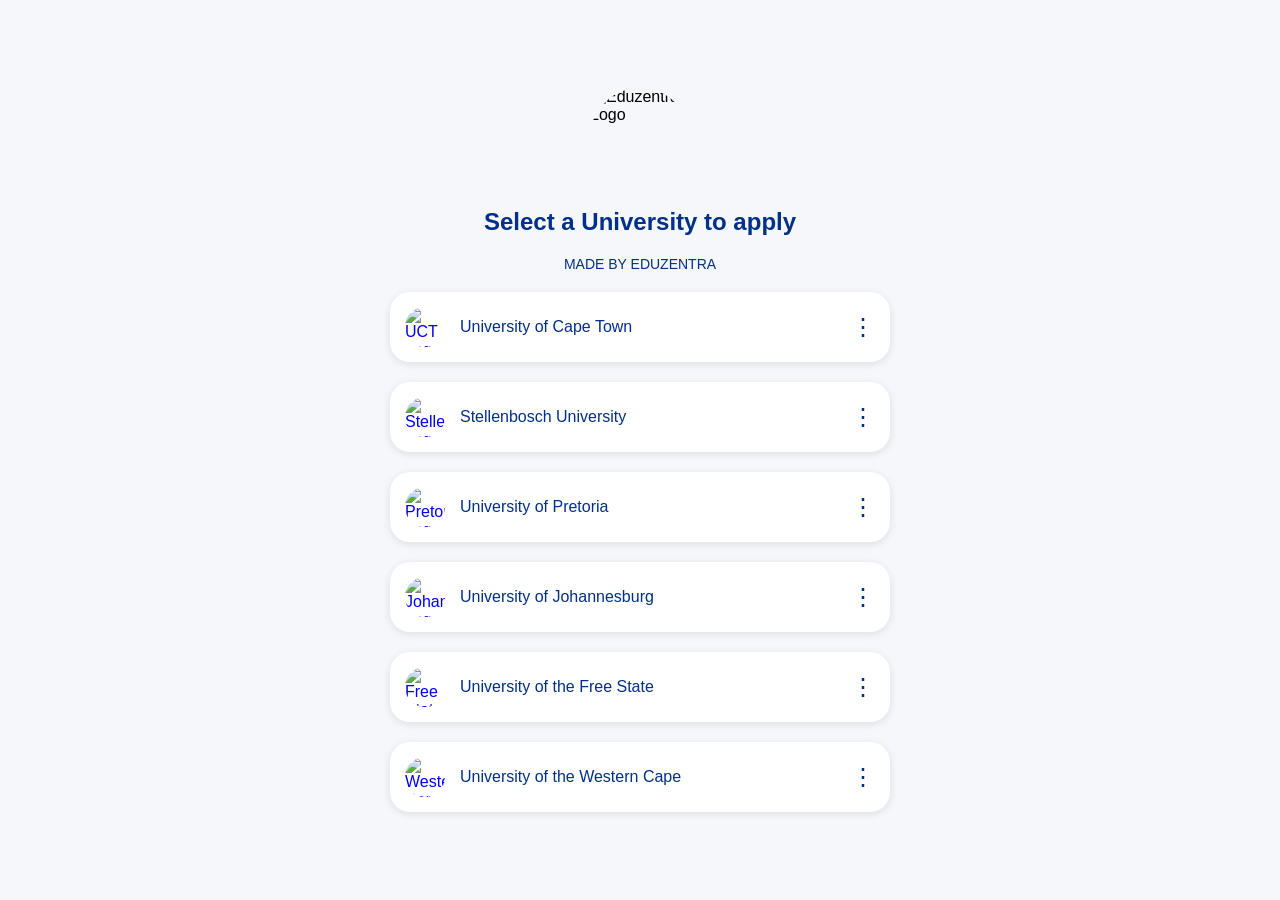
==== index.html @ 1d79d1c6 "Rename university applications select.html to index.html" ====
<!DOCTYPE html>
<html lang="en">
<head>
    <meta charset="UTF-8">
    <meta name="viewport" content="width=device-width, initial-scale=1.0">
    <title>Renegade7 University Selector</title>
    <style>
        /* Reset default styles */
        * {
            margin: 0;
            padding: 0;
            box-sizing: border-box;
        }

        body {
            background-color: #f5f7fa; /* Light gray background */
            font-family: 'Poppins', sans-serif; /* Modern sans-serif font */
            display: flex;
            justify-content: center;
            align-items: center;
            min-height: 100vh;
            padding: 20px;
        }

        .container {
            max-width: 600px; /* Constrain width for readability */
            width: 100%;
            display: flex;
            flex-direction: column;
            align-items: center;
            gap: 20px; /* Space between elements */
        }

        /* Header logo */
        .header-logo {
            width: 100px;
            height: 100px;
            border-radius: 50%;
            object-fit: cover;
        }

        /* Header titles */
        .header-title {
            font-size: 24px;
            font-weight: 700;
            color: #003087; /* Dark blue */
            text-align: center;
        }

        .header-subtitle {
            font-size: 14px;
            font-weight: 500;
            color: #003087;
            text-align: center;
        }

        /* University buttons */
        .uni-button {
            width: 100%;
            max-width: 500px; /* Button width */
            display: flex;
            align-items: center;
            justify-content: space-between;
            padding: 15px;
            background-color: #ffffff; /* White background */
            border-radius: 20px; /* Rounded edges */
            box-shadow: 0 2px 8px rgba(0, 0, 0, 0.1); /* Subtle shadow */
            text-decoration: none;
            transition: transform 0.2s, box-shadow 0.2s; /* Smooth hover effects */
        }

        .uni-button:hover {
            transform: translateY(-2px); /* Slight lift on hover */
            box-shadow: 0 4px 12px rgba(0, 0, 0, 0.15); /* Deeper shadow */
        }

        .uni-logo {
            width: 40px;
            height: 40px;
            border-radius: 50%;
            object-fit: contain;
        }

        .uni-name {
            flex-grow: 1;
            margin-left: 15px;
            font-size: 16px;
            font-weight: 500;
            color: #003087; /* Dark blue */
        }

        .uni-dots {
            font-size: 24px;
            color: #003087;
        }

        /* Responsive design */
        @media (max-width: 480px) {
            .container {
                padding: 10px;
            }

            .header-logo {
                width: 80px;
                height: 80px;
            }

            .header-title {
                font-size: 20px;
            }

            .header-subtitle {
                font-size: 12px;
            }

            .uni-button {
                padding: 12px;
            }

            .uni-logo {
                width: 35px;
                height: 35px;
            }

            .uni-name {
                font-size: 14px;
            }
        }
    </style>
</head>
<body>
    <div class="container">
        <!-- Header logo (replace src with your logo URL) -->
        <img src="https://i.imgur.com/hvZkbIc.jpeg" alt="Eduzentra Logo" class="header-logo">
        
        <!-- Header titles -->
        <h1 class="header-title">Select a University to apply</h1>
        <p class="header-subtitle">MADE BY EDUZENTRA</p>
        
        <!-- University buttons (customize href and logo src) -->
        <a href="https://publicaccess.uct.ac.za/psc/public/EMPLOYEE/SA/c/UCT_PUBLIC_MENU.UCT_ONL_HOME_FL.GBL?PAGE=UCT_ONL_ACC_FL" class="uni-button">
            <img src="https://i.imgur.com/0XiYZ5B.png" alt="UCT Logo" class="uni-logo">
            <span class="uni-name">University of Cape Town</span>
            <span class="uni-dots">⋮</span>
        </a>
        <a href="https://student.sun.ac.za/signup/" class="uni-button">
            <img src="https://i.imgur.com/v4DbjBX.jpeg" alt="Stellenbosch Logo" class="uni-logo">
            <span class="uni-name">Stellenbosch University</span>
            <span class="uni-dots">⋮</span>
        </a>
        <a href="https://upnet.up.ac.za/psc/upapply/EMPLOYEE/SA/c/UP_OAP_MENU.UP_OAP_LOGIN_FL.GBL?&" class="uni-button">
            <img src="https://i.imgur.com/kGU6NHm.png" alt="Pretoria Logo" class="uni-logo">
            <span class="uni-name">University of Pretoria</span>
            <span class="uni-dots">⋮</span>
        </a>
        <a href="https://www.uj.ac.za/admissions-aid/" class="uni-button">
            <img src="https://i.imgur.com/ntSq5Ol.png" alt="Johannesburg Logo" class="uni-logo">
            <span class="uni-name">University of Johannesburg</span>
            <span class="uni-dots">⋮</span>
        </a>
        <a href="https://apply.ufs.ac.za/Application/Undergraduate" class="uni-button">
            <img src="https://i.imgur.com/2KPNQ9b.png" alt="Free State Logo" class="uni-logo">
            <span class="uni-name">University of the Free State</span>
            <span class="uni-dots">⋮</span>
        </a>
        <a href="https://www.uwc.ac.za/admission-and-financial-aid/apply" class="uni-button">
            <img src="https://i.imgur.com/k7ogvY8.png" alt="Western Cape Logo" class="uni-logo">
            <span class="uni-name">University of the Western Cape</span>
            <span class="uni-dots">⋮</span>
        </a>
    </div>
</body>
</html>
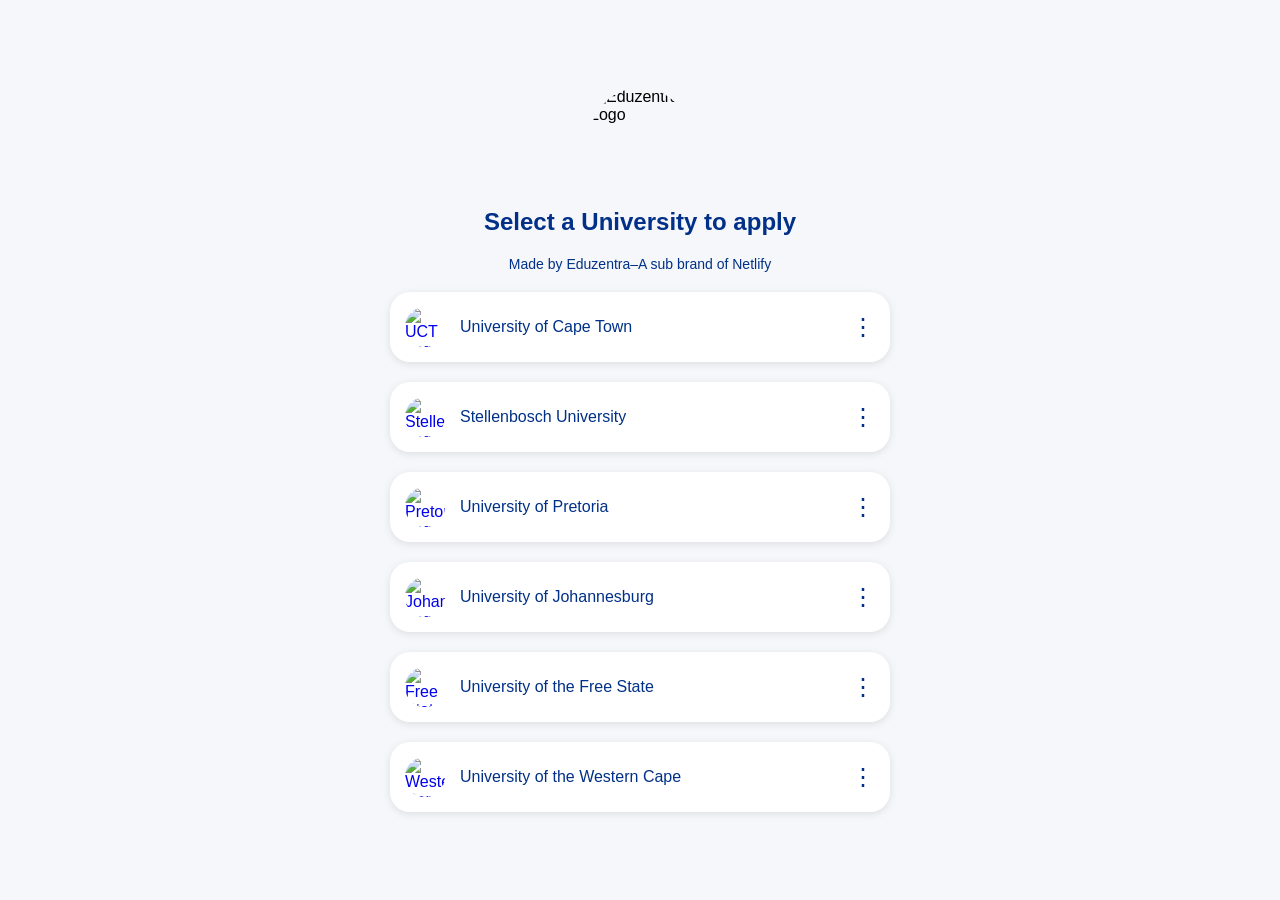
==== commit f053d83e: "Update index.html" ====
--- a/index.html
+++ b/index.html
@@ -135,7 +135,7 @@
         
         <!-- Header titles -->
         <h1 class="header-title">Select a University to apply</h1>
-        <p class="header-subtitle">MADE BY EDUZENTRA</p>
+        <p class="header-subtitle">Made by Eduzentra–A sub brand of Netlify</p>
         
         <!-- University buttons (customize href and logo src) -->
         <a href="https://publicaccess.uct.ac.za/psc/public/EMPLOYEE/SA/c/UCT_PUBLIC_MENU.UCT_ONL_HOME_FL.GBL?PAGE=UCT_ONL_ACC_FL" class="uni-button">
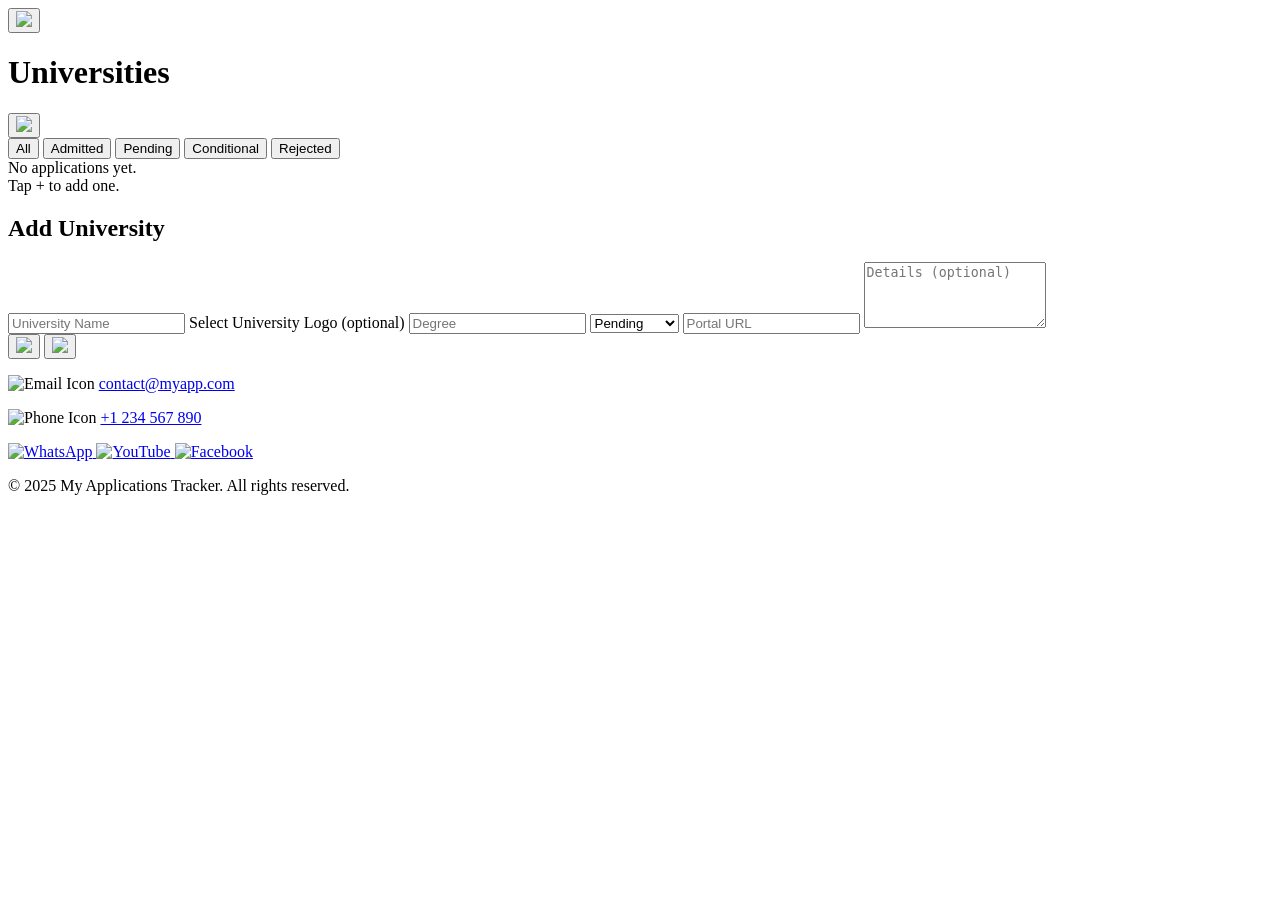
==== commit 7e8e4bbc: "Update title and structure of index.html" ====
--- a/index.html
+++ b/index.html
@@ -3,171 +3,86 @@
 <head>
     <meta charset="UTF-8">
     <meta name="viewport" content="width=device-width, initial-scale=1.0">
-    <title>Renegade7 University Selector</title>
-    <style>
-        /* Reset default styles */
-        * {
-            margin: 0;
-            padding: 0;
-            box-sizing: border-box;
-        }
-
-        body {
-            background-color: #f5f7fa; /* Light gray background */
-            font-family: 'Poppins', sans-serif; /* Modern sans-serif font */
-            display: flex;
-            justify-content: center;
-            align-items: center;
-            min-height: 100vh;
-            padding: 20px;
-        }
-
-        .container {
-            max-width: 600px; /* Constrain width for readability */
-            width: 100%;
-            display: flex;
-            flex-direction: column;
-            align-items: center;
-            gap: 20px; /* Space between elements */
-        }
-
-        /* Header logo */
-        .header-logo {
-            width: 100px;
-            height: 100px;
-            border-radius: 50%;
-            object-fit: cover;
-        }
-
-        /* Header titles */
-        .header-title {
-            font-size: 24px;
-            font-weight: 700;
-            color: #003087; /* Dark blue */
-            text-align: center;
-        }
-
-        .header-subtitle {
-            font-size: 14px;
-            font-weight: 500;
-            color: #003087;
-            text-align: center;
-        }
-
-        /* University buttons */
-        .uni-button {
-            width: 100%;
-            max-width: 500px; /* Button width */
-            display: flex;
-            align-items: center;
-            justify-content: space-between;
-            padding: 15px;
-            background-color: #ffffff; /* White background */
-            border-radius: 20px; /* Rounded edges */
-            box-shadow: 0 2px 8px rgba(0, 0, 0, 0.1); /* Subtle shadow */
-            text-decoration: none;
-            transition: transform 0.2s, box-shadow 0.2s; /* Smooth hover effects */
-        }
-
-        .uni-button:hover {
-            transform: translateY(-2px); /* Slight lift on hover */
-            box-shadow: 0 4px 12px rgba(0, 0, 0, 0.15); /* Deeper shadow */
-        }
-
-        .uni-logo {
-            width: 40px;
-            height: 40px;
-            border-radius: 50%;
-            object-fit: contain;
-        }
-
-        .uni-name {
-            flex-grow: 1;
-            margin-left: 15px;
-            font-size: 16px;
-            font-weight: 500;
-            color: #003087; /* Dark blue */
-        }
-
-        .uni-dots {
-            font-size: 24px;
-            color: #003087;
-        }
-
-        /* Responsive design */
-        @media (max-width: 480px) {
-            .container {
-                padding: 10px;
-            }
-
-            .header-logo {
-                width: 80px;
-                height: 80px;
-            }
-
-            .header-title {
-                font-size: 20px;
-            }
-
-            .header-subtitle {
-                font-size: 12px;
-            }
-
-            .uni-button {
-                padding: 12px;
-            }
-
-            .uni-logo {
-                width: 35px;
-                height: 35px;
-            }
-
-            .uni-name {
-                font-size: 14px;
-            }
-        }
-    </style>
+    <title>My Applications</title>
+    <link href="https://fonts.googleapis.com/css2?family=Franklin Gothic Demi:wght@400;600;700;800&display=swap" rel="stylesheet">
+    <link rel="stylesheet" href="style.css">
 </head>
 <body>
-    <div class="container">
-        <!-- Header logo (replace src with your logo URL) -->
-        <img src="https://i.imgur.com/hvZkbIc.jpeg" alt="Eduzentra Logo" class="header-logo">
-        
-        <!-- Header titles -->
-        <h1 class="header-title">Select a University to apply</h1>
-        <p class="header-subtitle">Made by Eduzentra–A sub brand of Netlify</p>
-        
-        <!-- University buttons (customize href and logo src) -->
-        <a href="https://publicaccess.uct.ac.za/psc/public/EMPLOYEE/SA/c/UCT_PUBLIC_MENU.UCT_ONL_HOME_FL.GBL?PAGE=UCT_ONL_ACC_FL" class="uni-button">
-            <img src="https://i.imgur.com/0XiYZ5B.png" alt="UCT Logo" class="uni-logo">
-            <span class="uni-name">University of Cape Town</span>
-            <span class="uni-dots">⋮</span>
+    <header>
+        <a href="home.html" id="home-link"> 
+            <button id="home-btn"><img src="https://img.icons8.com/?size=60&id=86527&format=png&color=00d4ff"></button>
         </a>
-        <a href="https://student.sun.ac.za/signup/" class="uni-button">
-            <img src="https://i.imgur.com/v4DbjBX.jpeg" alt="Stellenbosch Logo" class="uni-logo">
-            <span class="uni-name">Stellenbosch University</span>
-            <span class="uni-dots">⋮</span>
-        </a>
-        <a href="https://upnet.up.ac.za/psc/upapply/EMPLOYEE/SA/c/UP_OAP_MENU.UP_OAP_LOGIN_FL.GBL?&" class="uni-button">
-            <img src="https://i.imgur.com/kGU6NHm.png" alt="Pretoria Logo" class="uni-logo">
-            <span class="uni-name">University of Pretoria</span>
-            <span class="uni-dots">⋮</span>
-        </a>
-        <a href="https://www.uj.ac.za/admissions-aid/" class="uni-button">
-            <img src="https://i.imgur.com/ntSq5Ol.png" alt="Johannesburg Logo" class="uni-logo">
-            <span class="uni-name">University of Johannesburg</span>
-            <span class="uni-dots">⋮</span>
-        </a>
-        <a href="https://apply.ufs.ac.za/Application/Undergraduate" class="uni-button">
-            <img src="https://i.imgur.com/2KPNQ9b.png" alt="Free State Logo" class="uni-logo">
-            <span class="uni-name">University of the Free State</span>
-            <span class="uni-dots">⋮</span>
-        </a>
-        <a href="https://www.uwc.ac.za/admission-and-financial-aid/apply" class="uni-button">
-            <img src="https://i.imgur.com/k7ogvY8.png" alt="Western Cape Logo" class="uni-logo">
-            <span class="uni-name">University of the Western Cape</span>
-            <span class="uni-dots">⋮</span>
-        </a>
+        <h1>Universities</h1>
+        <button id="add-btn"><img src="https://img.icons8.com/?size=50&id=85298&format=png&color=00d4ff"></button>
+    </header>
+
+    <div class="filters">
+        <button class="filter-btn active" data-status="all">All</button>
+        <button class="filter-btn" data-status="admitted">Admitted</button>
+        <button class="filter-btn" data-status="pending">Pending</button>
+        <button class="filter-btn" data-status="conditional">Conditional</button>
+        <button class="filter-btn" data-status="rejected">Rejected</button>
     </div>
+
+    <main id="applications-list">
+        <div id="empty-state">No applications yet.<br>Tap + to add one.</div>
+    </main>
+
+    <div id="modal" class="modal">
+        <div class="modal-content">
+            <h2 id="modal-title">Add University</h2>
+            <form id="uni-form">
+                <input type="text" id="name" placeholder="University Name" required>
+                
+                <label for="logo-upload" class="file-label">
+                    <span id="logo-status">Select University Logo (optional)</span>
+                </label>
+                <input type="file" id="logo-upload" accept="image/*" style="display:none;">
+                <input type="hidden" id="logo" value=""> <input type="text" id="qualification" placeholder="Degree" required>
+                <select id="status" required>
+                    <option value="pending">Pending</option>
+                    <option value="admitted">Admitted</option>
+                    <option value="conditional">Conditional</option>
+                    <option value="rejected">Rejected</option>
+                </select>
+                <input type="url" id="portalUrl" placeholder="Portal URL" required>
+                <textarea id="details" placeholder="Details (optional)" rows="4"></textarea>
+                <div class="modal-actions">
+                    <button type="button" id="cancel-btn"><img src="https://img.icons8.com/?size=45&id=114052&format=png&color=000000"></button>
+                    <button type="submit" id="save-btn"><img src="https://img.icons8.com/?size=45&id=18765&format=png&color=000000"></button>
+                </div>
+            </form>
+        </div>
+    </div>
+    
+    <footer>
+        <div class="footer-contact">
+            <p>
+                <img src="https://img.icons8.com/?size=50&id=82763&format=png&color=000000" alt="Email Icon" class="contact-icon">
+                <a href="mailto:contact@myapp.com">contact@myapp.com</a>
+            </p>
+            <p>
+                <img src="https://img.icons8.com/?size=50&id=9518&format=png&color=000000" alt="Phone Icon" class="contact-icon">
+                <a href="tel:+1234567890">+1 234 567 890</a>
+            </p>
+        </div>
+
+        <div class="social-icons">
+            <a href="https://www.instagram.com/" target="_blank">
+                <img src="https://img.icons8.com/?size=100&id=62855&format=png&color=008000" alt="WhatsApp">
+            </a>
+            <a href="https://twitter.com/" target="_blank">
+                <img src="https://img.icons8.com/?size=100&id=37326&format=png&color=FF0000" alt="YouTube">
+            </a>
+            <a href="https://www.linkedin.com/" target="_blank">
+                <img src="https://img.icons8.com/?size=100&id=118467&format=png&color=0000FF" alt="Facebook">
+            </a>
+        </div>
+
+        <p class="copyright">&copy; 2025 My Applications Tracker. All rights reserved.</p>
+    </footer>
+
+    <script src="script.js"></script>
+    <script src="universities-sync.js"></script> 
 </body>
 </html>
